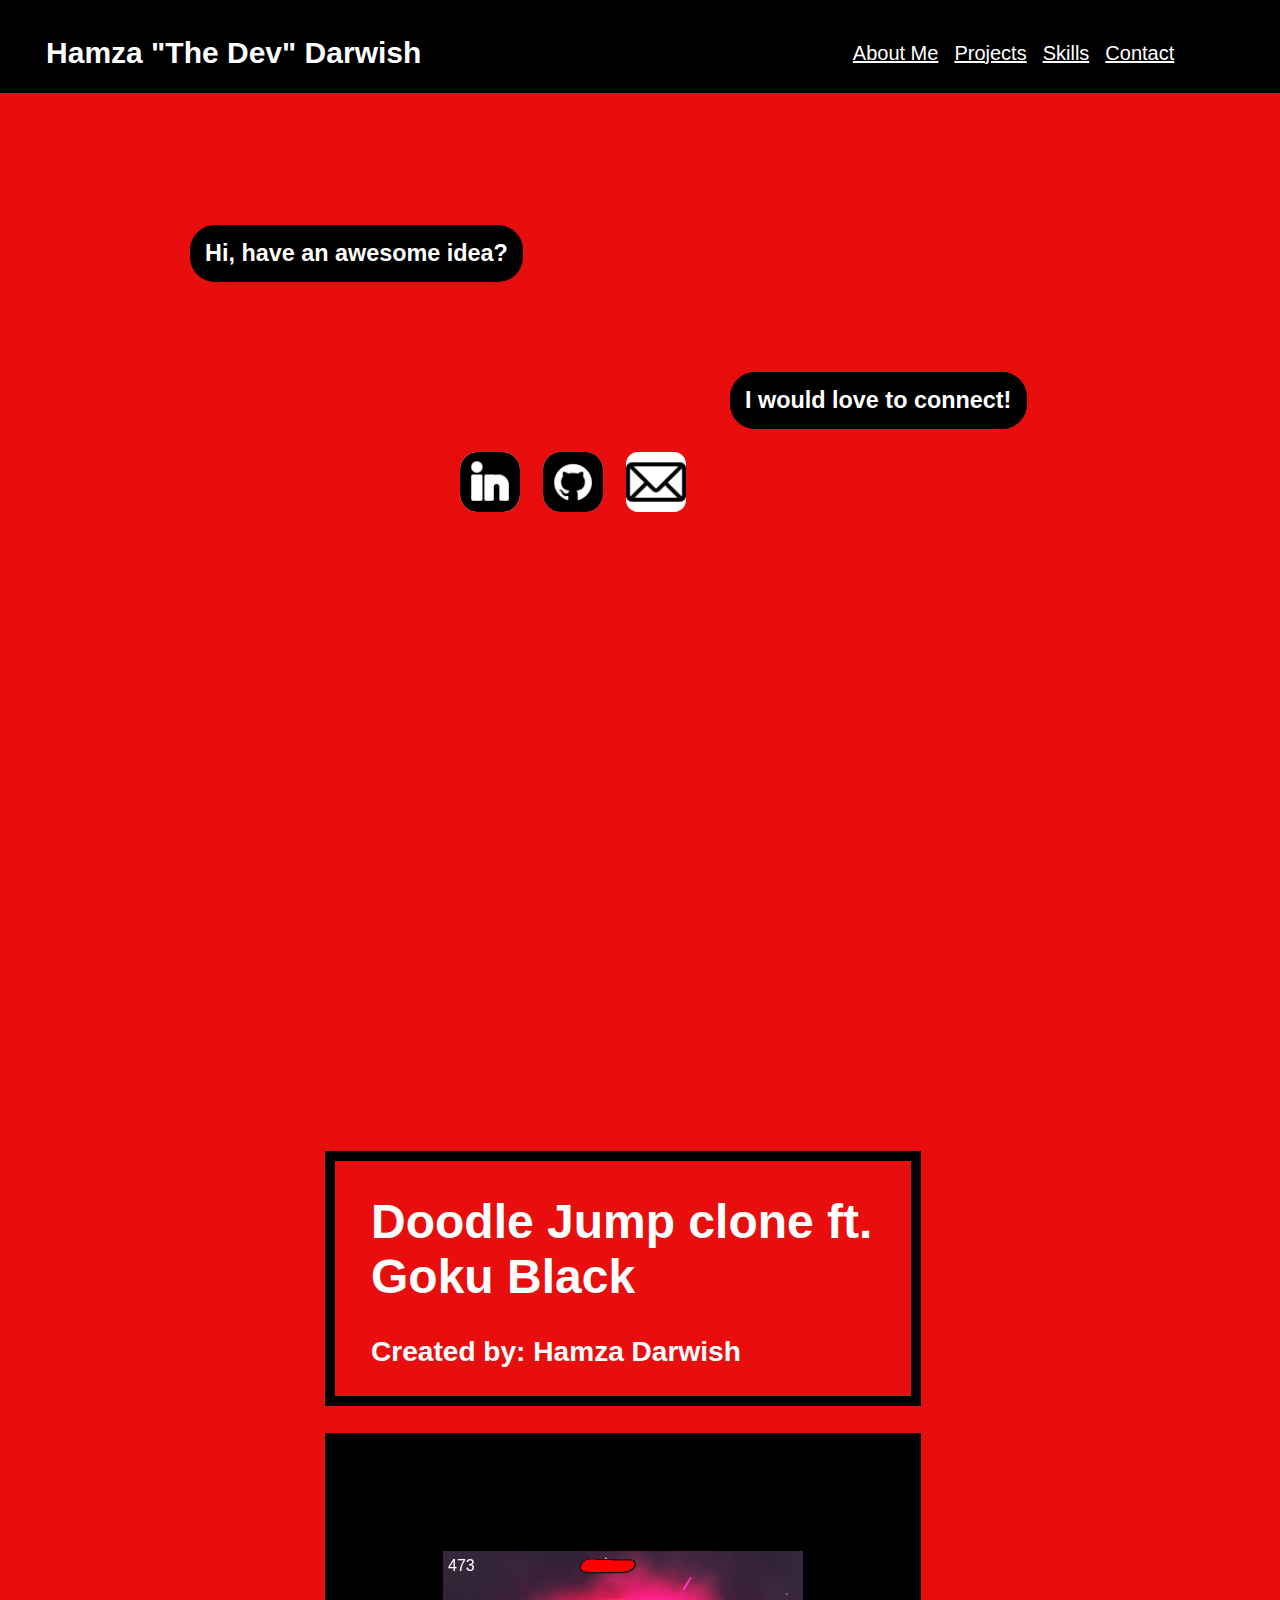
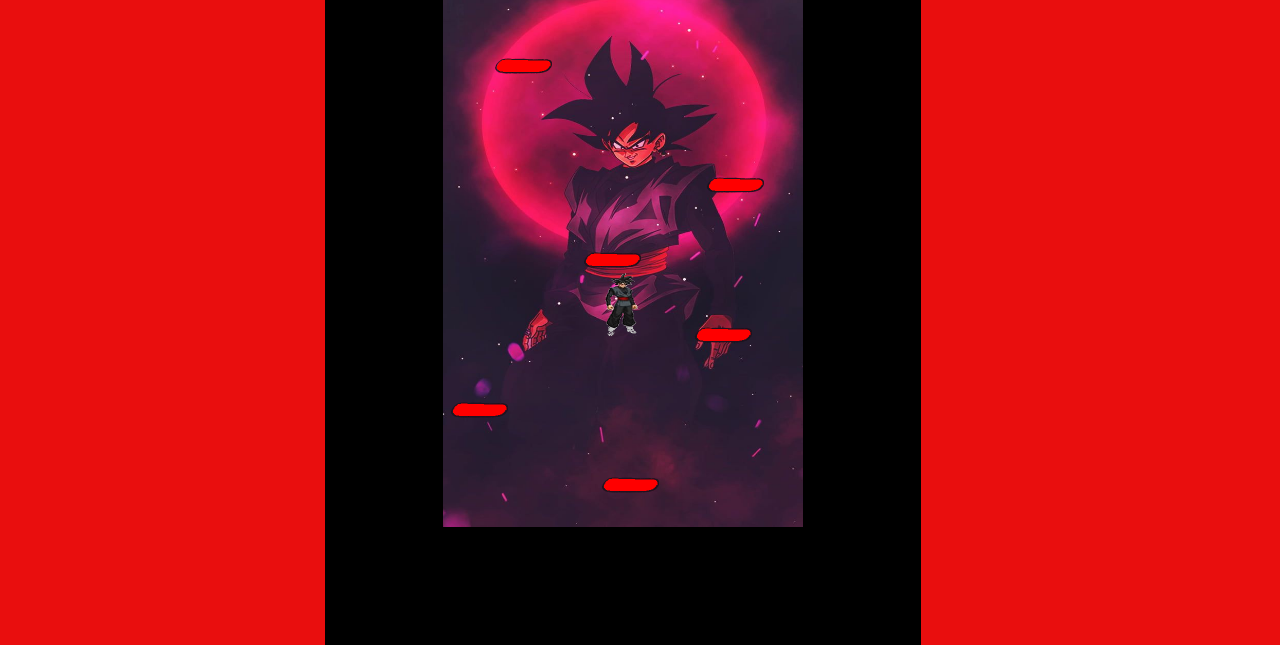
==== Contact.html @ 184edde7 "m- version 1.0" ====
<html>
    <head>
        <meta charset="UTF-8">
        <meta name="viewport" content="width=device-width, intial-scale=1.0">
        <link href="resources/GokuBlackJump.css" rel="stylesheet">
        <script src="resources/GokuBlackJump.js"></script>
        <link href="html">
        <title>
            Contact
        </title>
    </head>
    
    <body>
        
        <nav>
            <h2 id="logo">Hamza "The Dev" Darwish</h2>
            <ul class="navigation-items">
                <li class="navigation-item"><a href="html#about-me">About Me</a></li>
                <li class="navigation-item"><a href="html#projects">Projects</a></li>
                <li class="navigation-item"><a href="html#skills">Skills</a></li>
                <li class="navigation-item"><a href="#contact">Contact</a></li>
            </ul>
        </nav>

        <main>
            <section class="contact-info">
                <div class="contact-info-container">
                    <div class="contact-info-text-container">
                        <h3 id="contact-text">Hi, have an awesome idea?</h3> 
                        <h3 id="contact-text2">I would love to connect!</h3>
                    </div>
                    <div class="icon">
                        <a href="https://www.linkedin.com/in/hamza-darwish-658a31292/"><i class="linkedin-icon">
                        ::before
                        </i></a>
                        
                        <a href="https://github.com/Acme-Hamza"><i class="github-icon">
                        ::before
                        </i></a>
                        
                        <a href="mailto:HamzaD.Capital@gmail.com"><i class="email-icon">
                        ::before
                        </i></a>
                
                    </div>
               
                </div>
            </section>
        </main>
        <div class="Game">
        <h1 class="GameHeader">Doodle Jump clone ft. Goku Black</h1>
        <h3 class="GameHeader">Created by: Hamza Darwish</h3>
    </div>
        <canvas id="board" height="576" width="360" style="
    width: 360px" ></canvas>
</body>

        
    
</html>
---- resources/GokuBlackJump.css ----
html {
    color: black;
    font-size: 20px;
    background-color: #e90e0e;
    overflow-clip-margin: 50%;
}
.navigation-items {
    display: flex;
    list-style-type: none;
    padding: 0;
    align-items: center;
    margin: 0;
    margin-left: auto;
    
}

.navigation-item {
    margin: var(--spacing-1);
    position: relative;
    left: 55%;
    
   
}

.navigation-item a{
    color: white;
}

body {
    font-family: "Open Sans", sans-serif;
    margin: 0;
    padding: 0 var(--spacing-3);
    max-width: 900px;
    margin: 0 auto;
    display: flex;
    flex-direction: column;
    
    color: white;
}
html, body {
    height: 100%;
    color: var(--font-color);
}
:root {
    --spacing-1: 8px;
    --spacing-2: 12px;
    --spacing-3: 16px;
    --spacing-4: 24px;
    --border-radius: 12px;
    /*--font-color: #323232;*/
    --font-color: white;
}

#logo {
    margin: 0;
    position: relative;
    top: 1.2em;
    left: 3%;
}

h2 {
    font-family: "Proza Libre", sans-serif;
    margin: 0;
    margin-bottom: var(--spacing-2);
}

h2 {
    display: block;
    font-size: 1.5em;
    margin-block-start: 0.83em;
    margin-block-end: 0.83em;
    margin-inline-start: 0px;
    margin-inline-end: 0px;
    font-weight: bold;
    unicode-bidi: isolate;
}

nav {
    background-color: black;
    width:120%;
    position: fixed;
    z-index: 10;
    left: 0%;
    padding-bottom: 1em;
}

.contact-info {
    margin-top: 25%;  
 }
 
 #contact-text {
     padding: 10px;
     border: 5px solid black;
     background-color: black;
     border-radius: 25px;
     width: 33.7%;
     color: white;
 }
 
 #contact-text2 {
     padding: 10px;
     border: 5px solid black;
     background-color: black;
     border-radius: 25px;
     width: 29.7%;
     color: white;
     position: relative;
     left: 60%;
     margin-top: 10%;
 }
 
 .icon {
     align-items: center;
     margin-left: 30%;
     margin-right: 30%;
     margin-top: 0%;
     
 }
 
 .linkedin-icon {
     content: url(images/linkedin\ icon\ black.png);
     background-color: white;
     border: 0;
     border-radius: 30%;
     height: 3%;
     margin-right: 5%;
 
 
 }
 
 .github-icon {
     content: url(images/github\ icon\ black.png);
     background-color: white;
     border: 0;
     border-radius: 30%;
     height: 3%;
     margin-right: 5%;
 }
 
 .email-icon { 
     content: url(images/email\ icon.png);
     background-color: white;
     border-radius: 20%;
     height: 3%;
 }
 
 .Game {
    color: white;
    font-size: 1.2em;
    position: relative;
    margin-bottom: 10%;
    top: -93%;
    left: 15%;
    border: 10px solid black;
    width: 60%;
    padding-left: 4%;
    
 }
 
 canvas {
     /* text-align: center; */
    border: 30px solid black;
    border-width: 118px;
    position: relative;
    bottom: 100%;
    right: 11%;
    margin-bottom: 10%
 }
 #board {
     margin-left: 26%;
     /* margin-top: 25%; */
     ;
     background-image: url("images/Goku-Black-BG.jpg");
     background-size: 360px 576px;
     size: 360px 576px;
     
     
 }

@media screen {
    @media (min-width: 681px) and (max-width: 1024px) {
        html {
            font-size: .8em;
            background-color: rgb(233, 14, 14) ;
            
        }
         #logo {
            font-size: 1.2em;
        }
        .navigation-item {
            left: 40%;
        }
        /*contact page*/

        .contact-info {
            margin-top: 25%;  
         }
         
         #contact-text {
             padding: 10px;
             border: 5px solid black;
             background-color: black;
             border-radius: 25px;
             width: 33.7%;
             color: white;
         }
         
         #contact-text2 {
             padding: 10px;
             border: 5px solid black;
             background-color: black;
             border-radius: 25px;
             width: 29.7%;
             color: white;
             position: relative;
             left: 60%;
             margin-top: 10%;
         }
         
         .icon {
             align-items: center;
             position: relative;
             left: 7%;
             top: 10%;
             margin-top: 10%;
             
             
         }
         
         .linkedin-icon {
             content: url(images/linkedin\ icon\ black.png);
             background-color: white;
             border: 0;
             border-radius: 30%;
             height: 3%;
             margin-right: 3%;
         
         
         }
         
         .github-icon {
             content: url(images/github\ icon\ black.png);
             background-color: white;
             border: 0;
             border-radius: 30%;
             height: 3%;
             margin-right: 3%;
         }
         
         .email-icon { 
             content: url(images/email\ icon.png);
             background-color: white;
             border-radius: 20%;
             height: 3%;
         }
         
         canvas {
            border-width: 40px;
         }

         .Game {
            border-style: hidden;
            font-size: 1em;
            top: -100%;
         }
         
         
    }
    @media (min-width: 481px) and (max-width: 680px) {
        html {
            font-size: .8em;
            background-color: rgb(233, 14, 14) ;
            
        }
         #logo {
            font-size: 1em;
        }
        .navigation-item {
            left: 40%;
        }

        canvas {
            border-width: 20px;
        }
        
        .Game {
            border-style: hidden;
            font-size: .9em;
            top: -98%;
        }
        .github-icon {
            height: 2%;
        }
        .linkedin-icon {
            height: 2%;
        }
        .email-icon {
            height: 2%;
        }
    }
    @media (min-width: 320px) and (max-width: 480px) {
        html {
            font-size: .6em;  
            background-color: rgb(233, 14, 14) ;
        }
         #logo {
            font-size: .9em;
        }
        .navigation-item {
            left: 40%;
        }
        canvas {
            border-width: 15px;
        }
        
        .Game {
            border-style: hidden;
            font-size: .8em;
            top: -98%;
        }
        .github-icon {
            height: 2%;
        }
        .linkedin-icon {
            height: 2%;
        }
        .email-icon {
            height: 2%;
        }
    }
}
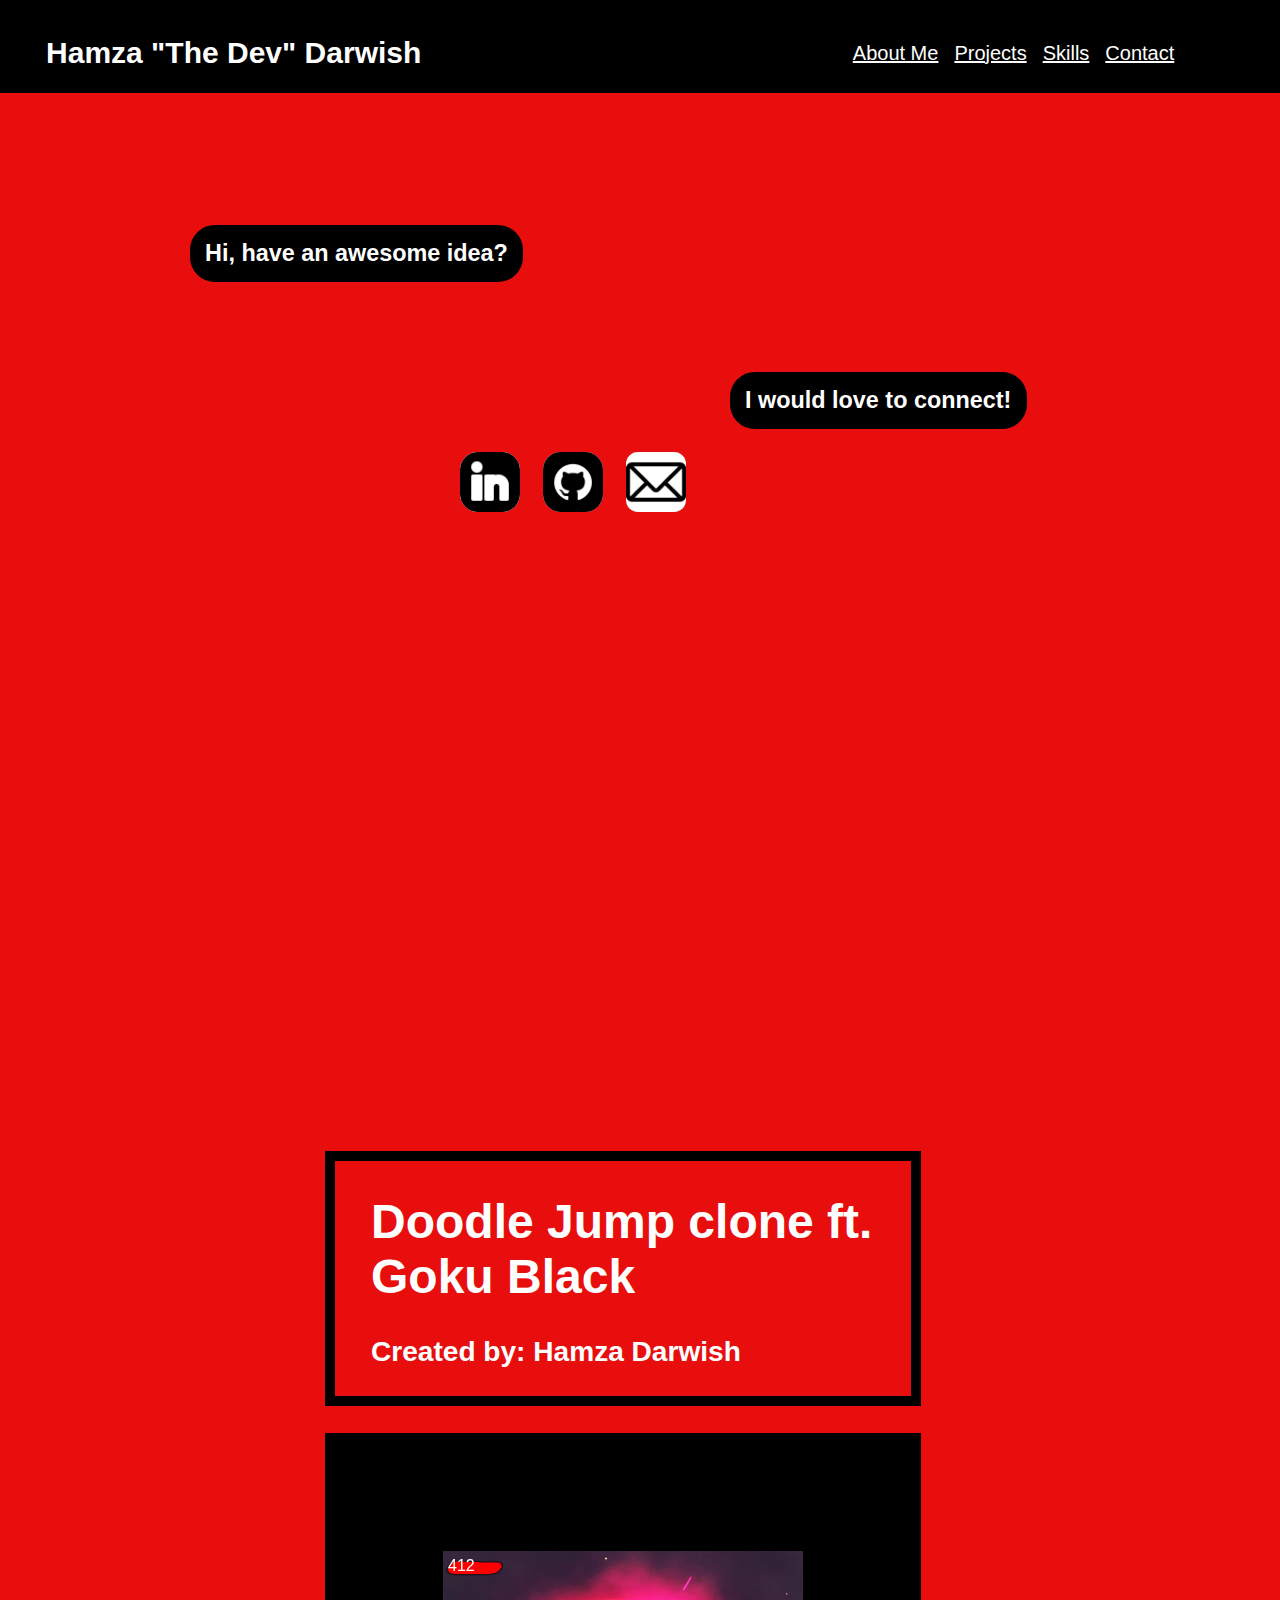
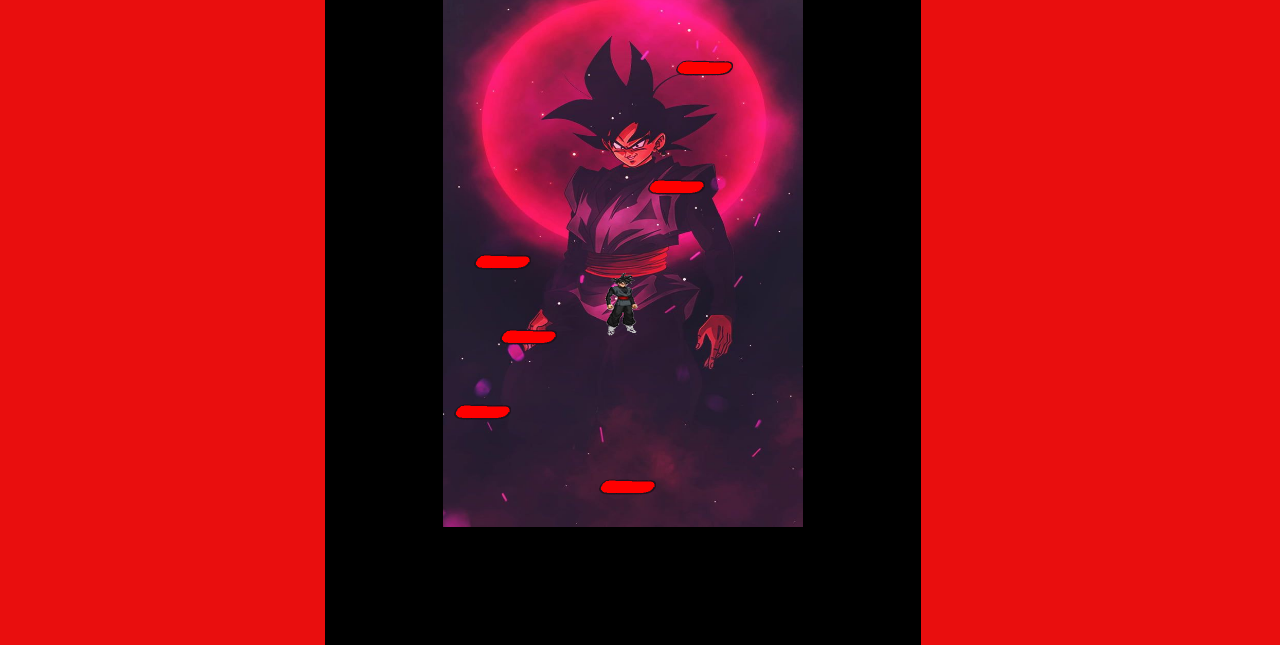
==== commit 89e29feb: "fixed page not loading properly by changing file names" ====
--- a/Contact.html
+++ b/Contact.html
@@ -3,8 +3,8 @@
         <meta charset="UTF-8">
         <meta name="viewport" content="width=device-width, intial-scale=1.0">
         <link href="resources/GokuBlackJump.css" rel="stylesheet">
-        <script src="resources/GokuBlackJump.js"></script>
-        <link href="html">
+        <script src="resources/script.js"></script>
+        <link href="index.html">
         <title>
             Contact
         </title>
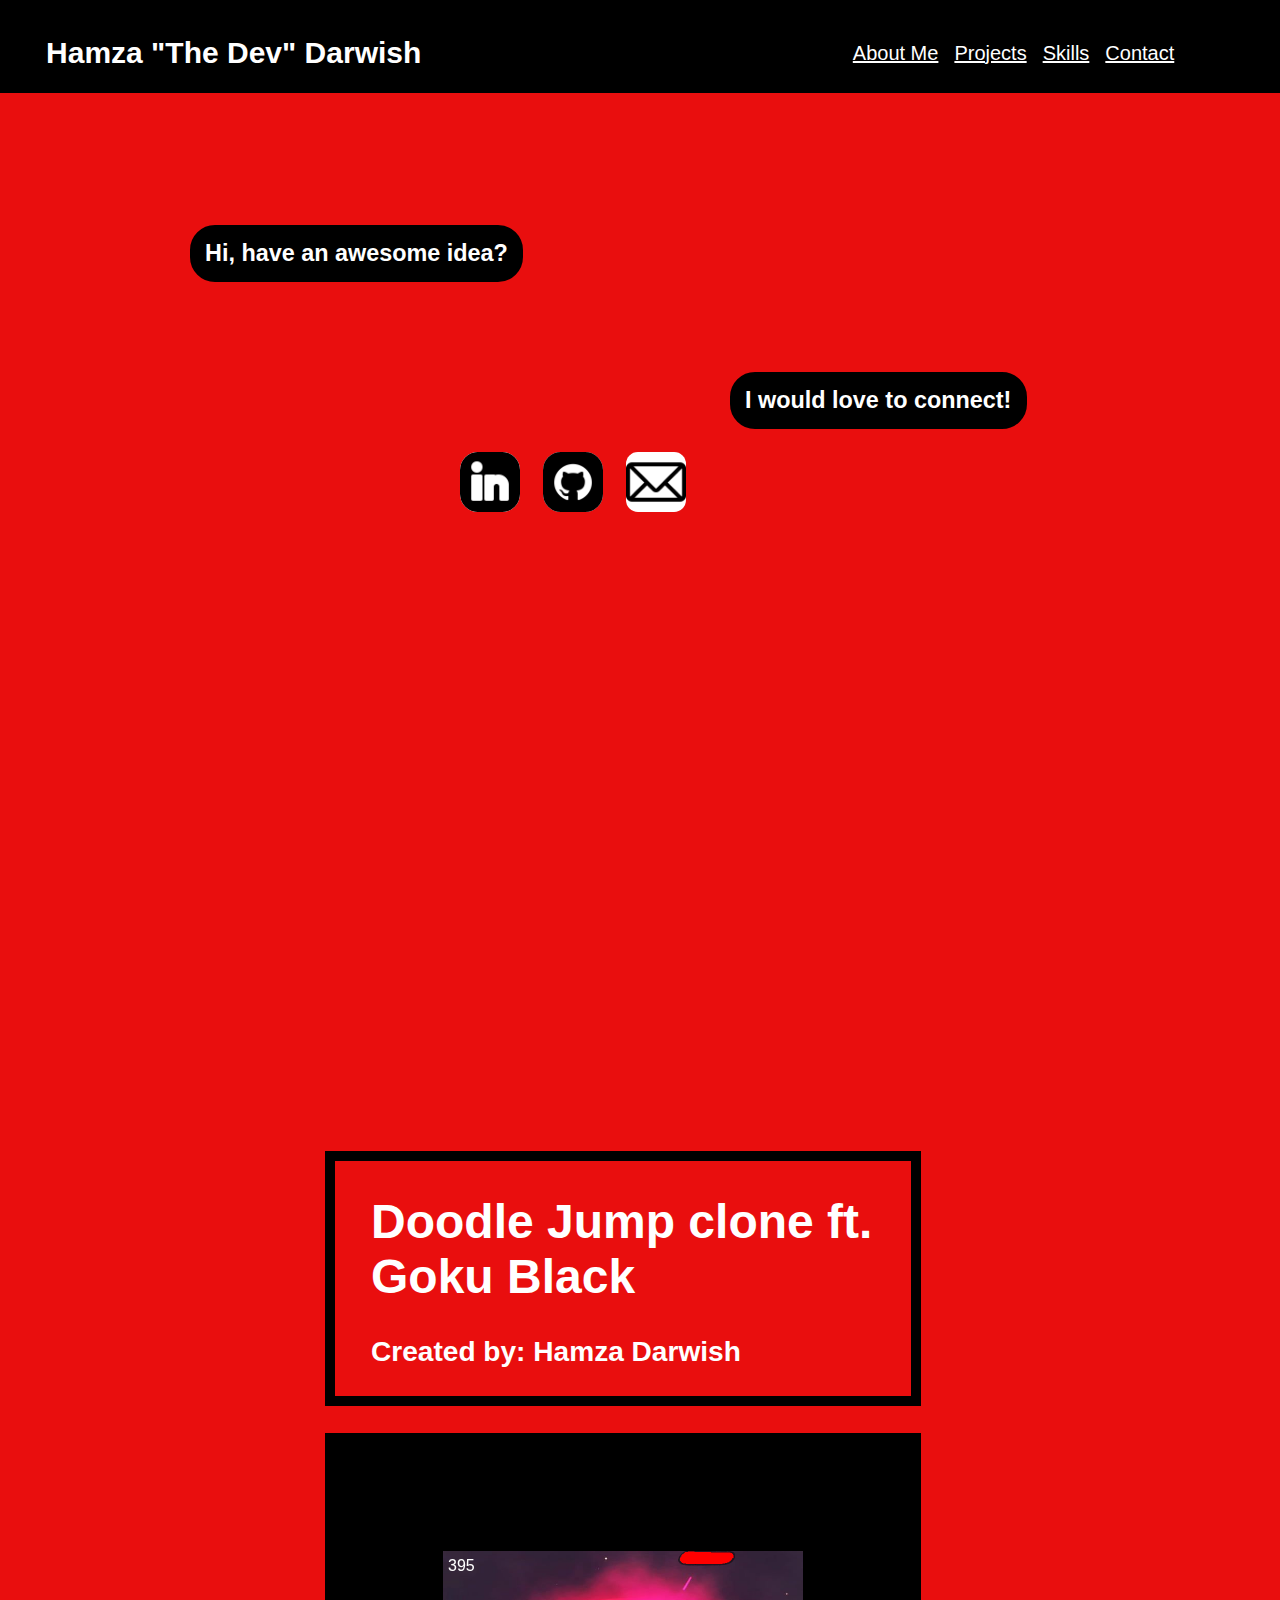
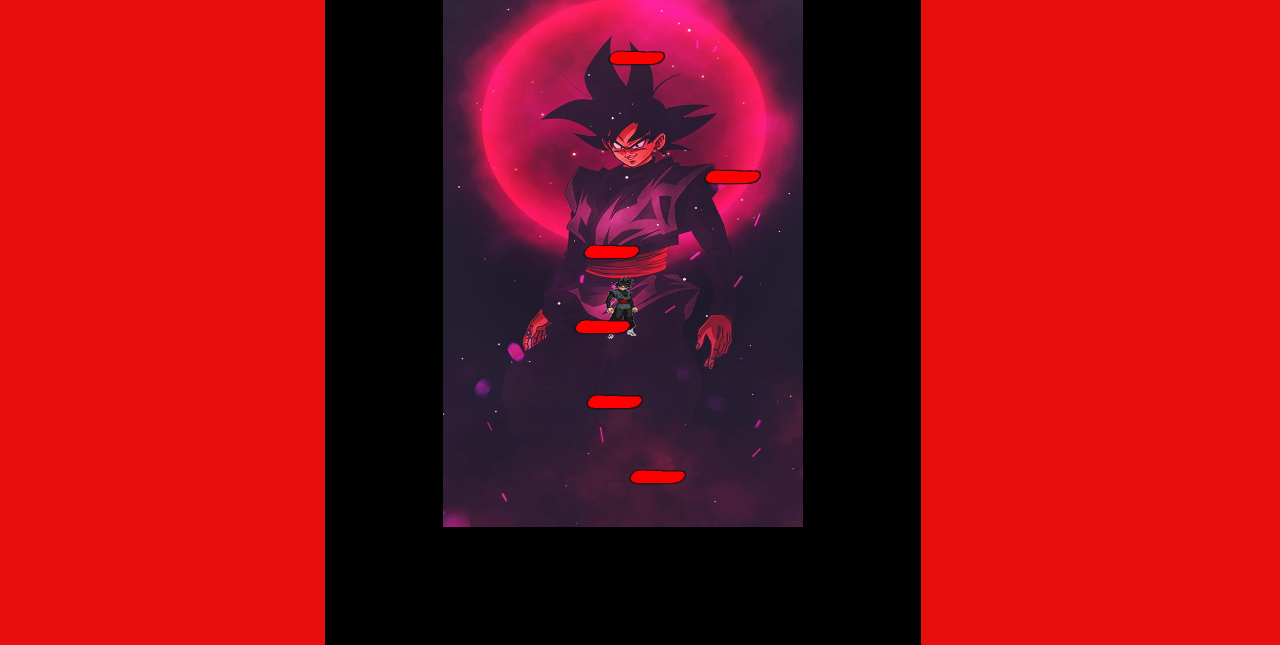
==== commit f80b7569: "fixed errors with script.js and fixed contact.html links" ====
--- a/Contact.html
+++ b/Contact.html
@@ -15,9 +15,9 @@
         <nav>
             <h2 id="logo">Hamza "The Dev" Darwish</h2>
             <ul class="navigation-items">
-                <li class="navigation-item"><a href="html#about-me">About Me</a></li>
-                <li class="navigation-item"><a href="html#projects">Projects</a></li>
-                <li class="navigation-item"><a href="html#skills">Skills</a></li>
+                <li class="navigation-item"><a href="index.html#about-me">About Me</a></li>
+                <li class="navigation-item"><a href="index.html#projects">Projects</a></li>
+                <li class="navigation-item"><a href="index.html#skills">Skills</a></li>
                 <li class="navigation-item"><a href="#contact">Contact</a></li>
             </ul>
         </nav>
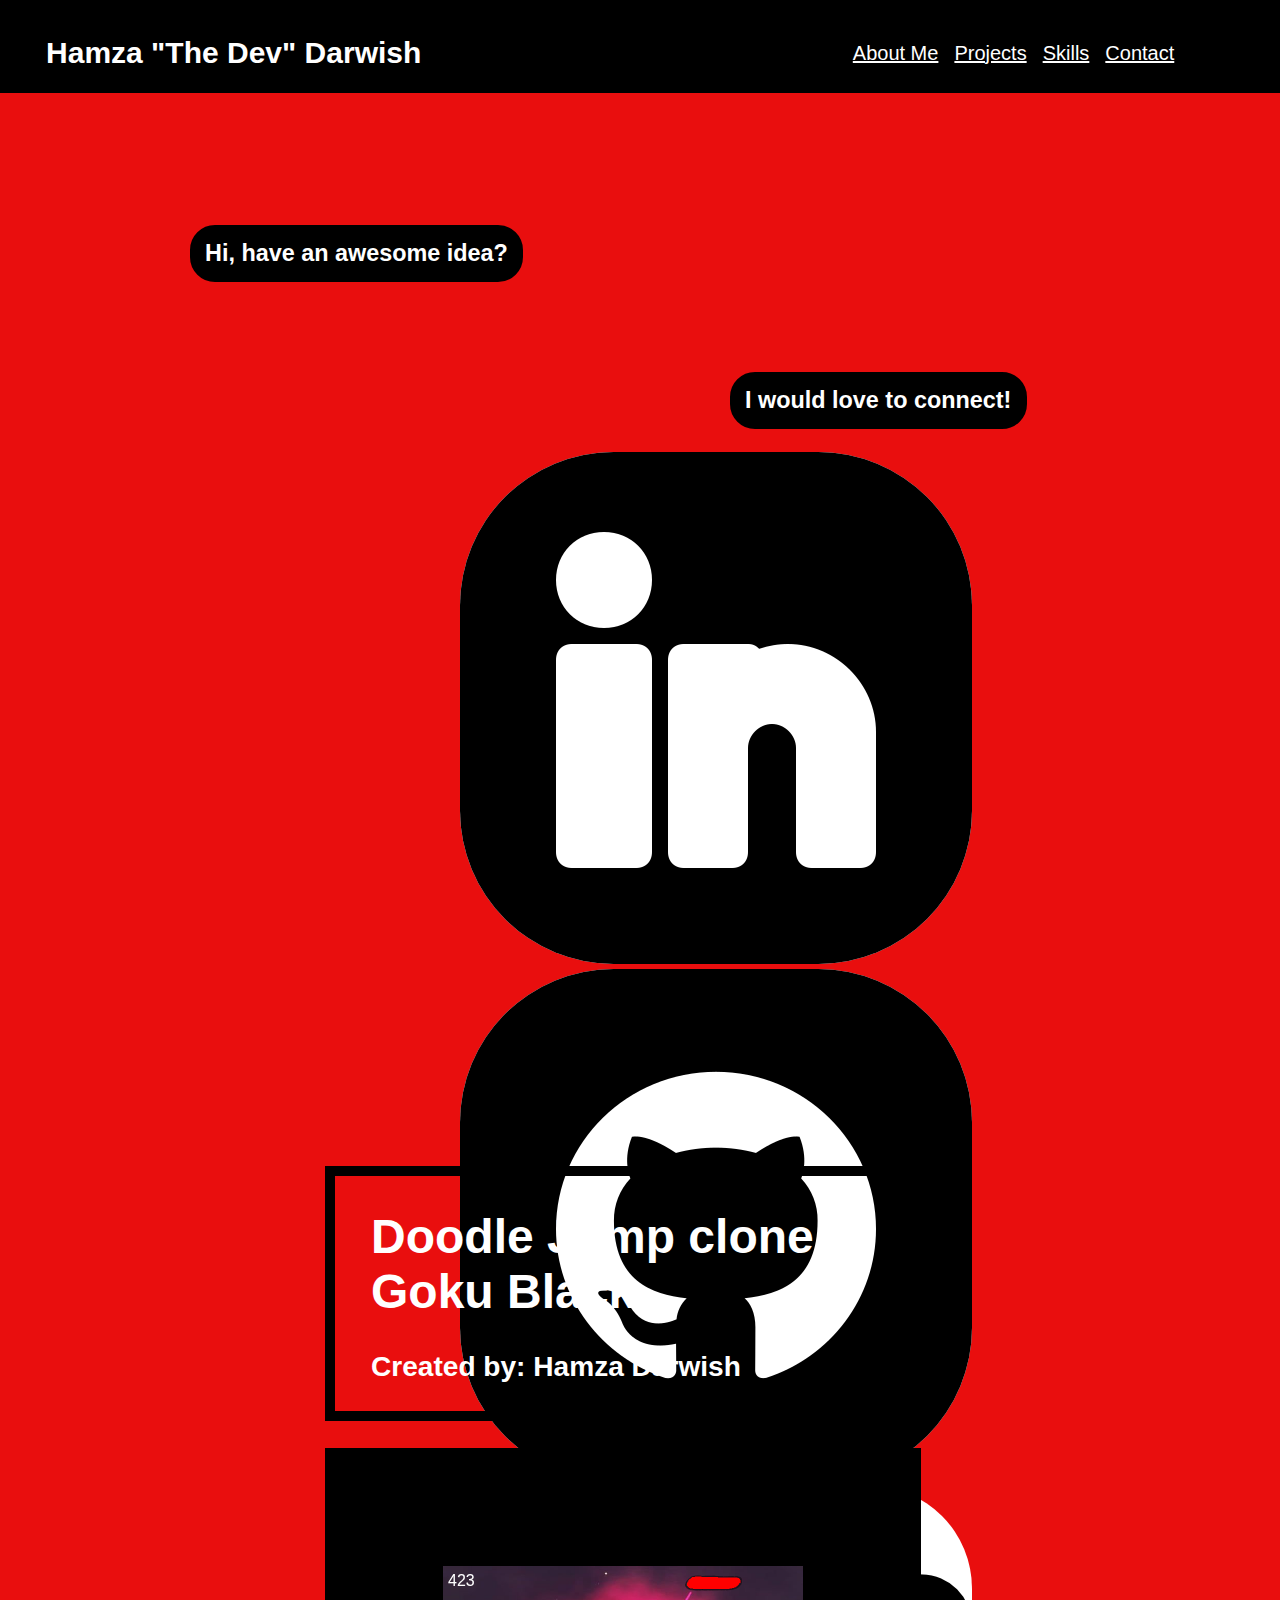
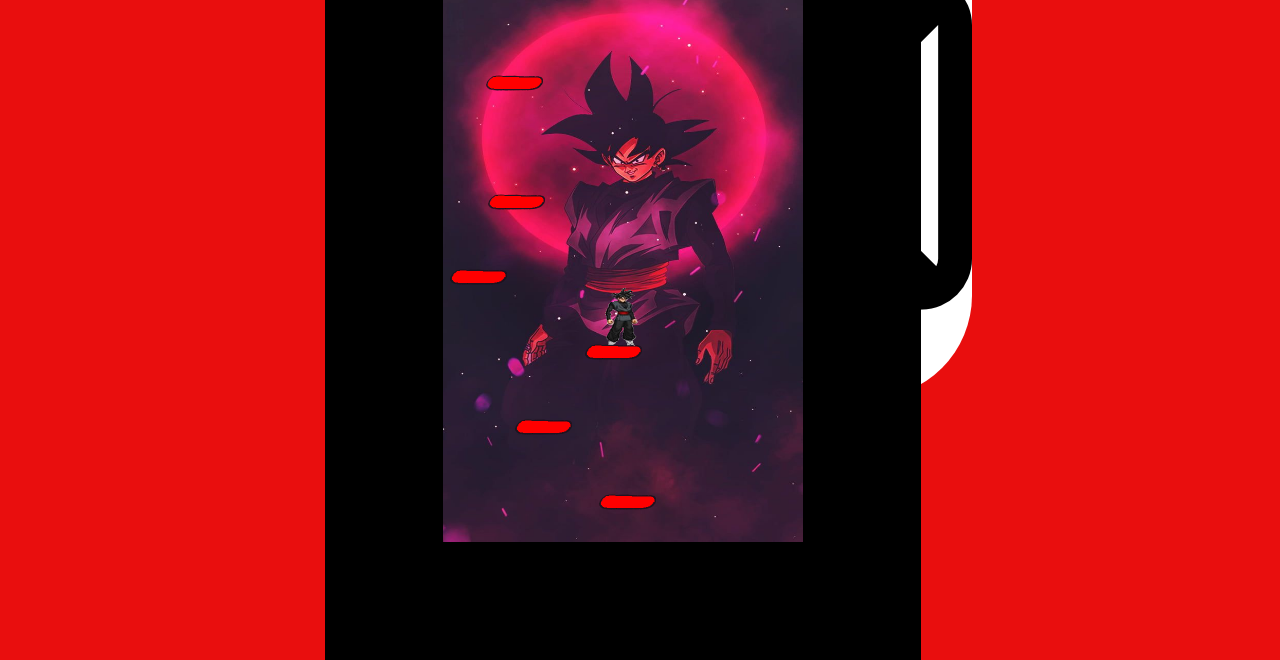
==== commit 750780e2: "trying to fix script.js not loading properly" ====
--- a/Contact.html
+++ b/Contact.html
@@ -1,60 +1,42 @@
-<html>
-    <head>
-        <meta charset="UTF-8">
-        <meta name="viewport" content="width=device-width, intial-scale=1.0">
-        <link href="resources/GokuBlackJump.css" rel="stylesheet">
-        <script src="resources/script.js"></script>
-        <link href="index.html">
-        <title>
-            Contact
-        </title>
-    </head>
-    
-    <body>
-        
-        <nav>
-            <h2 id="logo">Hamza "The Dev" Darwish</h2>
-            <ul class="navigation-items">
-                <li class="navigation-item"><a href="index.html#about-me">About Me</a></li>
-                <li class="navigation-item"><a href="index.html#projects">Projects</a></li>
-                <li class="navigation-item"><a href="index.html#skills">Skills</a></li>
-                <li class="navigation-item"><a href="#contact">Contact</a></li>
-            </ul>
-        </nav>
+<!DOCTYPE html>
+<html lang="en">
+<head>
+    <meta charset="UTF-8">
+    <meta name="viewport" content="width=device-width, initial-scale=1.0">
+    <link href="resources/GokuBlackJump.css" rel="stylesheet">
+    <title>Contact</title>
+</head>
+<body>
+    <nav>
+        <h2 id="logo">Hamza "The Dev" Darwish</h2>
+        <ul class="navigation-items">
+            <li class="navigation-item"><a href="index.html#about-me">About Me</a></li>
+            <li class="navigation-item"><a href="index.html#projects">Projects</a></li>
+            <li class="navigation-item"><a href="index.html#skills">Skills</a></li>
+            <li class="navigation-item"><a href="#contact">Contact</a></li>
+        </ul>
+    </nav>
 
-        <main>
-            <section class="contact-info">
-                <div class="contact-info-container">
-                    <div class="contact-info-text-container">
-                        <h3 id="contact-text">Hi, have an awesome idea?</h3> 
-                        <h3 id="contact-text2">I would love to connect!</h3>
-                    </div>
-                    <div class="icon">
-                        <a href="https://www.linkedin.com/in/hamza-darwish-658a31292/"><i class="linkedin-icon">
-                        ::before
-                        </i></a>
-                        
-                        <a href="https://github.com/Acme-Hamza"><i class="github-icon">
-                        ::before
-                        </i></a>
-                        
-                        <a href="mailto:HamzaD.Capital@gmail.com"><i class="email-icon">
-                        ::before
-                        </i></a>
-                
-                    </div>
-               
+    <main>
+        <section class="contact-info">
+            <div class="contact-info-container">
+                <div class="contact-info-text-container">
+                    <h3 id="contact-text">Hi, have an awesome idea?</h3> 
+                    <h3 id="contact-text2">I would love to connect!</h3>
                 </div>
-            </section>
-        </main>
-        <div class="Game">
+                <div class="icon">
+                    <a href="https://www.linkedin.com/in/hamza-darwish-658a31292/"><i class="linkedin-icon"></i></a>
+                    <a href="https://github.com/Acme-Hamza"><i class="github-icon"></i></a>
+                    <a href="mailto:HamzaD.Capital@gmail.com"><i class="email-icon"></i></a>
+                </div>
+            </div>
+        </section>
+    </main>
+    <div class="Game">
         <h1 class="GameHeader">Doodle Jump clone ft. Goku Black</h1>
         <h3 class="GameHeader">Created by: Hamza Darwish</h3>
     </div>
-        <canvas id="board" height="576" width="360" style="
-    width: 360px" ></canvas>
+    <canvas id="board" height="576" width="360" style="width: 360px;"></canvas>
+    <script src="resources/script.js"></script>
 </body>
-
-        
-    
-</html>+</html>
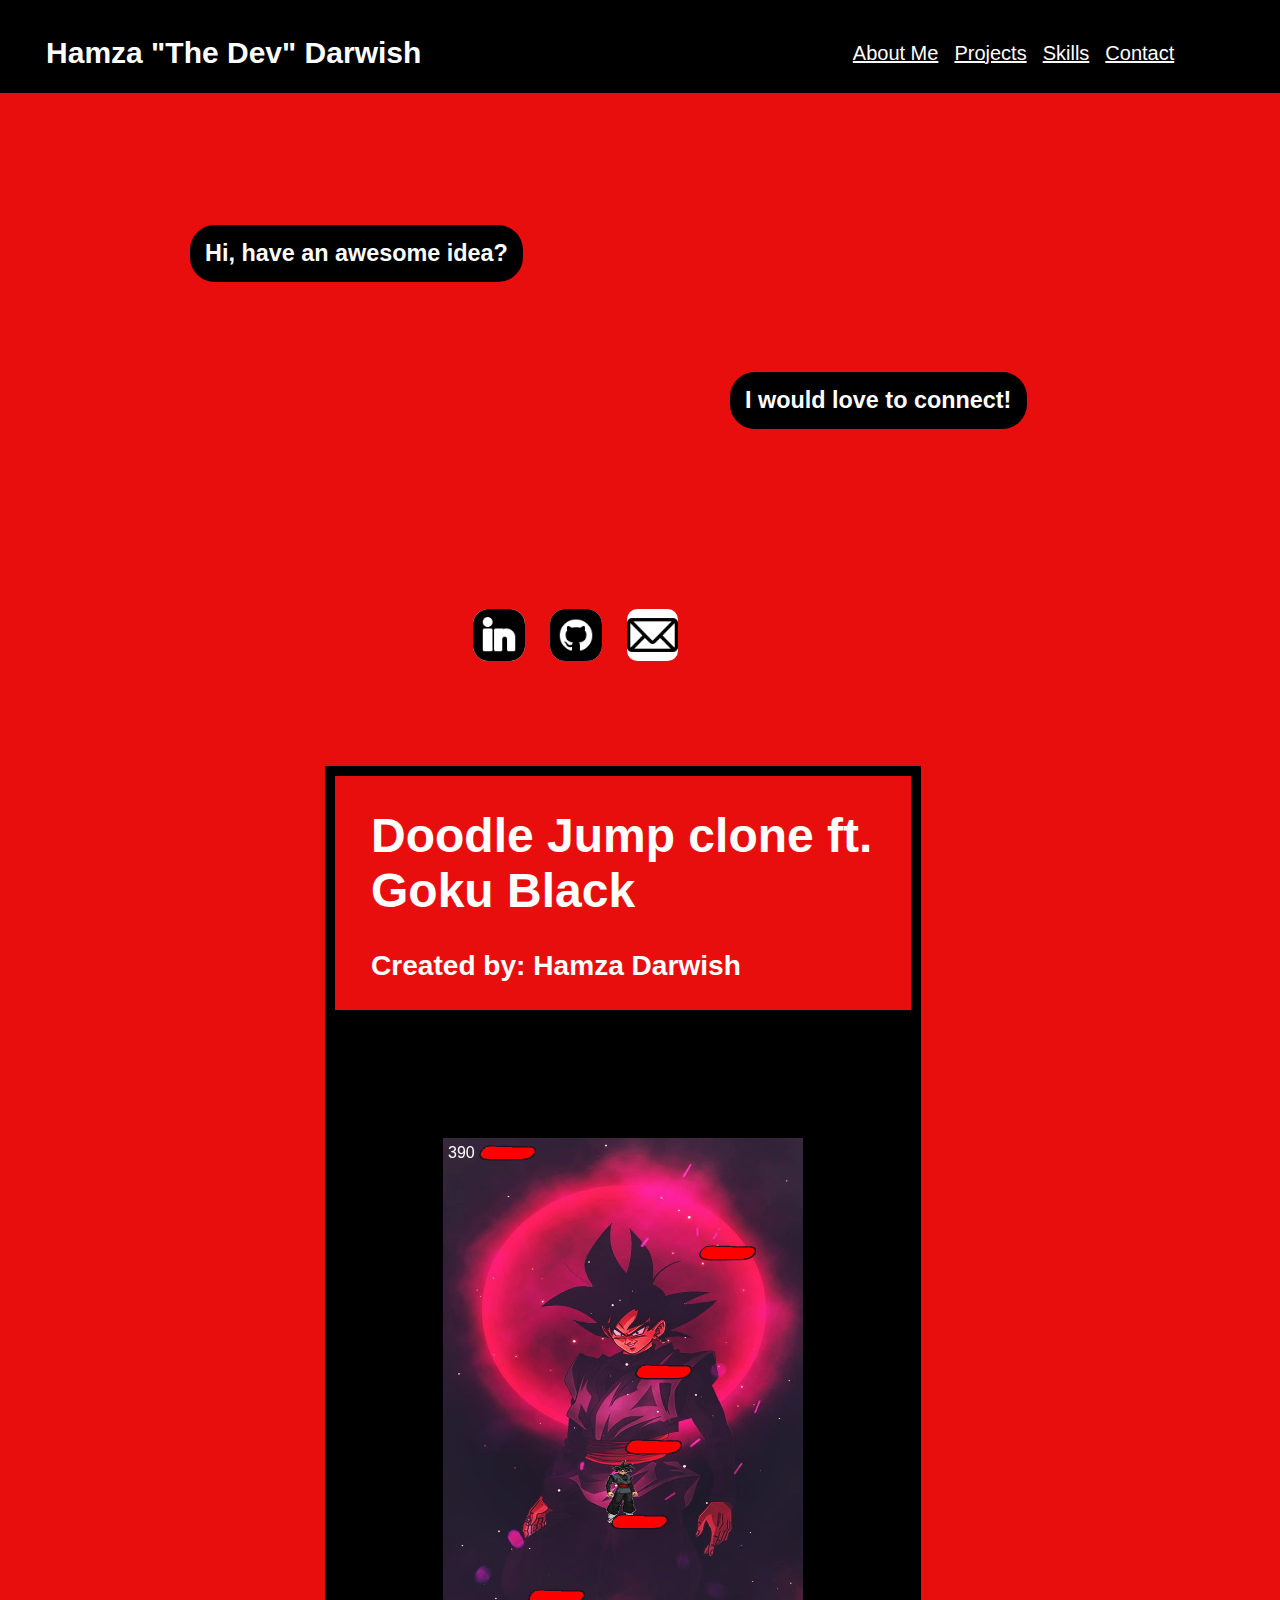
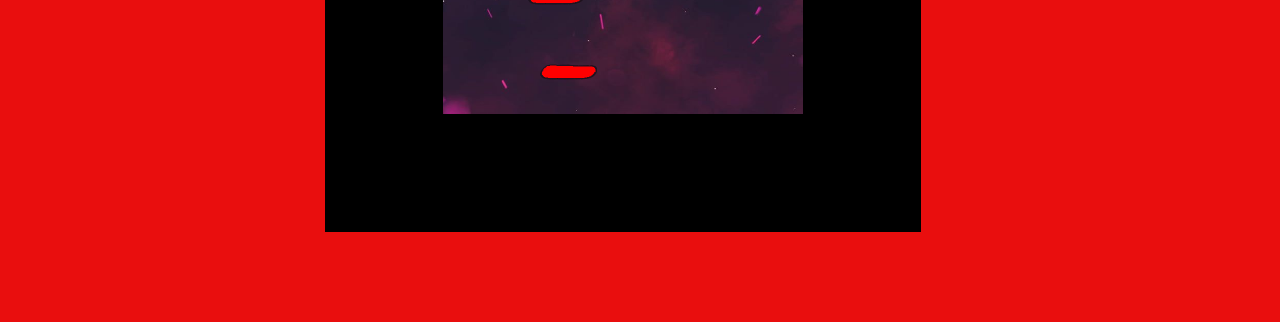
==== commit 5c82fb37: "True Version 1.0" ====
--- a/Contact.html
+++ b/Contact.html
@@ -32,11 +32,14 @@
             </div>
         </section>
     </main>
+    
     <div class="Game">
         <h1 class="GameHeader">Doodle Jump clone ft. Goku Black</h1>
         <h3 class="GameHeader">Created by: Hamza Darwish</h3>
     </div>
+    
     <canvas id="board" height="576" width="360" style="width: 360px;"></canvas>
     <script src="resources/script.js"></script>
+
 </body>
 </html>
--- a/resources/GokuBlackJump.css
+++ b/resources/GokuBlackJump.css
@@ -38,7 +38,7 @@
     color: white;
 }
 html, body {
-    height: 100%;
+    /* height: 100%; */
     color: var(--font-color);
 }
 :root {
@@ -110,10 +110,12 @@
  }
  
  .icon {
-     align-items: center;
-     margin-left: 30%;
-     margin-right: 30%;
-     margin-top: 0%;
+     display: flex; 
+     margin-left: 3%;
+     margin-right: 3%;
+     margin-top: 20%;
+     position: relative;
+     
      
  }
  
@@ -122,8 +124,10 @@
      background-color: white;
      border: 0;
      border-radius: 30%;
-     height: 3%;
-     margin-right: 5%;
+     height: 10%;
+     margin-right: 0%;
+     position: relative;
+     left: 50%;
  
  
  }
@@ -133,22 +137,26 @@
      background-color: white;
      border: 0;
      border-radius: 30%;
-     height: 3%;
-     margin-right: 5%;
+     height: 10%;
+     margin-right: 0%;
+     position: relative;
+     right: 35%;
  }
  
  .email-icon { 
      content: url(images/email\ icon.png);
      background-color: white;
      border-radius: 20%;
-     height: 3%;
+     height: 10%;
+     position: relative;
+     right: 120%;
  }
  
  .Game {
     color: white;
     font-size: 1.2em;
     position: relative;
-    margin-bottom: 10%;
+    margin-top: -40%;
     top: -93%;
     left: 15%;
     border: 10px solid black;
@@ -218,41 +226,48 @@
          }
          
          .icon {
-             align-items: center;
-             position: relative;
-             left: 7%;
-             top: 10%;
-             margin-top: 10%;
-             
-             
-         }
-         
-         .linkedin-icon {
-             content: url(images/linkedin\ icon\ black.png);
-             background-color: white;
-             border: 0;
-             border-radius: 30%;
-             height: 3%;
-             margin-right: 3%;
-         
-         
-         }
-         
-         .github-icon {
-             content: url(images/github\ icon\ black.png);
-             background-color: white;
-             border: 0;
-             border-radius: 30%;
-             height: 3%;
-             margin-right: 3%;
-         }
-         
-         .email-icon { 
-             content: url(images/email\ icon.png);
-             background-color: white;
-             border-radius: 20%;
-             height: 3%;
-         }
+            display: flex; 
+            margin-left: 3%;
+            margin-right: 3%;
+            margin-top: 20%;
+            position: relative;
+            
+            
+        }
+        
+        .linkedin-icon {
+            content: url(images/linkedin\ icon\ black.png);
+            background-color: white;
+            border: 0;
+            border-radius: 30%;
+            height: 10%;
+            margin-right: 0%;
+            position: relative;
+            left: 50%;
+        
+        
+        }
+        
+        .github-icon {
+            content: url(images/github\ icon\ black.png);
+            background-color: white;
+            border: 0;
+            border-radius: 30%;
+            height: 10%;
+            margin-right: 0%;
+            position: relative;
+            right: 35%;
+        }
+        
+        .email-icon { 
+            content: url(images/email\ icon.png);
+            background-color: white;
+            border-radius: 20%;
+            height: 10%;
+            position: relative;
+            right: 120%;
+        }
+        
          
          canvas {
             border-width: 40px;
@@ -260,8 +275,15 @@
 
          .Game {
             border-style: hidden;
-            font-size: 1em;
-            top: -100%;
+            color: white;
+            font-size: 1.2em;
+            position: relative;
+            margin-top: -40%;
+            top: -93%;
+            left: 15%;
+            
+            width: 60%;
+            padding-left: 4%;
          }
          
          
@@ -285,17 +307,32 @@
         
         .Game {
             border-style: hidden;
-            font-size: .9em;
-            top: -98%;
+            color: white;
+            font-size: 1.2em;
+            position: relative;
+            margin-top: -75%;
+            top: -93%;
+            left: 15%;
+            width: 60%;
+            padding-left: 4%;
+        }
+        .icon {
+            display: flex; 
+            margin-left: 3%;
+            margin-right: 3%;
+            margin-top: 20%;
+            position: relative;
+            right: 20%;
+    
         }
         .github-icon {
-            height: 2%;
+            height: 7%;
         }
         .linkedin-icon {
-            height: 2%;
+            height: 7%;
         }
         .email-icon {
-            height: 2%;
+            height: 7%;
         }
     }
     @media (min-width: 320px) and (max-width: 480px) {
@@ -315,17 +352,23 @@
         
         .Game {
             border-style: hidden;
-            font-size: .8em;
-            top: -98%;
+            color: white;
+            font-size: 1.2em;
+            position: relative;
+            margin-top: -75%;
+            top: -93%;
+            left: 15%;
+            width: 60%;
+            padding-left: 4%;
         }
         .github-icon {
-            height: 2%;
+            height: 4%;
         }
         .linkedin-icon {
-            height: 2%;
+            height: 4%;
         }
         .email-icon {
-            height: 2%;
+            height: 4%;
         }
     }
 }